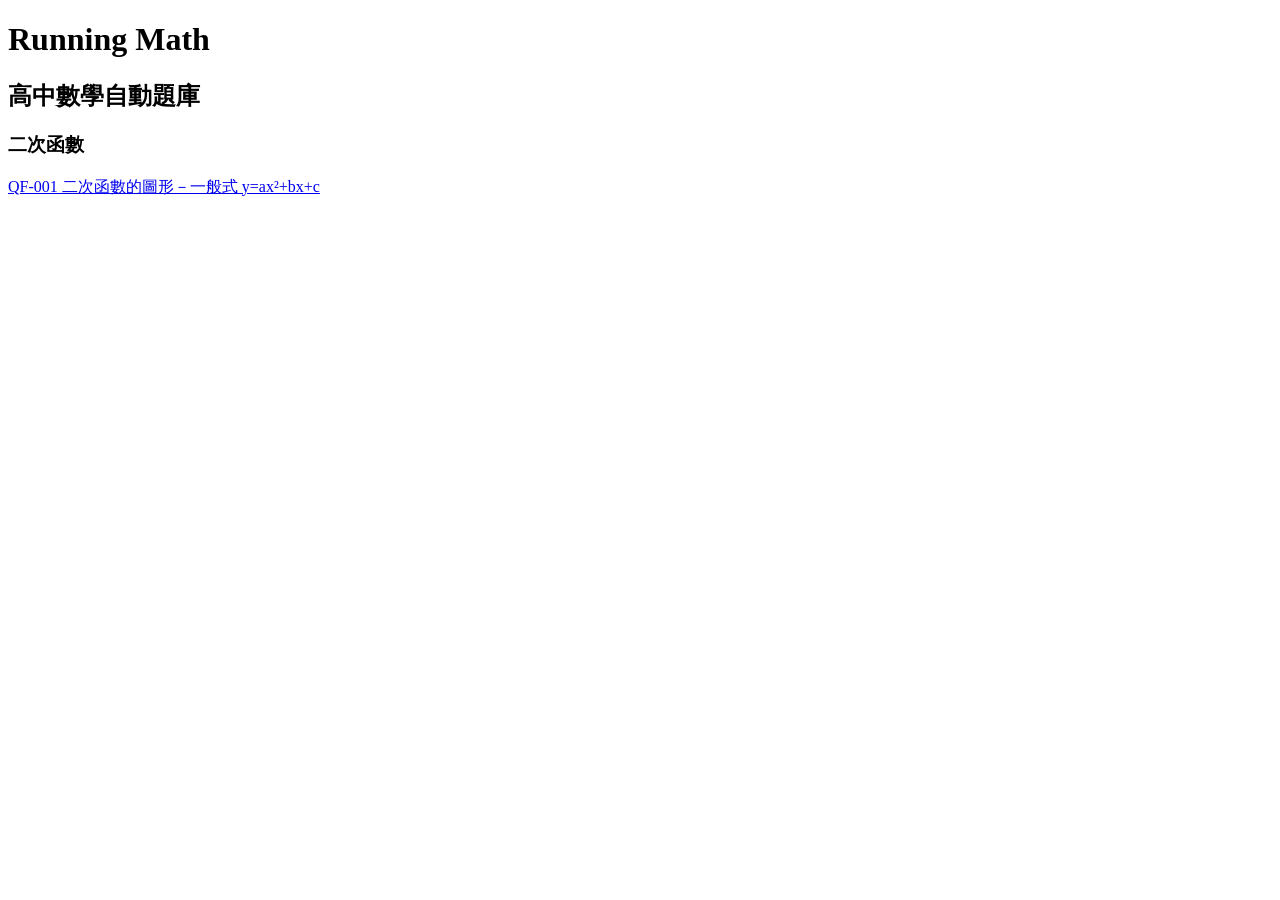
==== index.html @ 346856d3 "Create index.html" ====
<!DOCTYPE html>
<html lang="zh-Hant">
<head>
    <meta charset="UTF-8">
    <meta name="viewport" content="width=device-width, initial-scale=1.0">
    <title>Running Math</title>

    <link rel="stylesheet" href="css/main.css">
</head>
<body>

    <div class="container">

        <h1>Running Math</h1>

        <h2>高中數學自動題庫</h2>

        <div class="section">

            <h3>二次函數</h3>

            <a class="module-button"
               href="modules/qf001/index.html">

                QF-001 二次函數的圖形－一般式 y=ax²+bx+c

            </a>

        </div>

    </div>

</body>
</html>
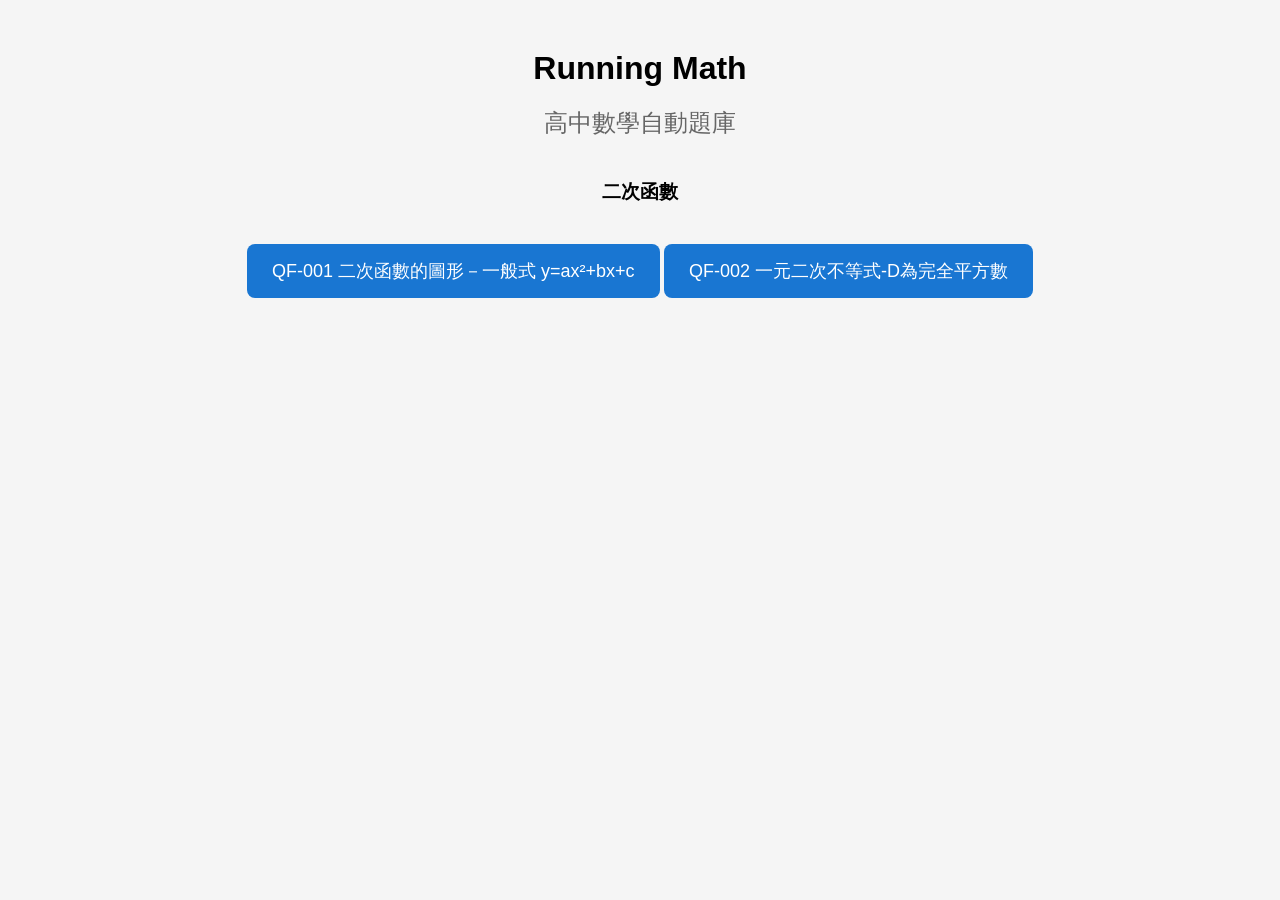
==== commit f2bef02a: "Update index.html" ====
--- a/index.html
+++ b/index.html
@@ -25,6 +25,14 @@
                 QF-001 二次函數的圖形－一般式 y=ax²+bx+c
 
             </a>
+            
+            <a class="module-button"
+               href="modules/qf002/index.html">
+
+                QF-002 一元二次不等式-D為完全平方數
+
+            </a>
+            
 
         </div>
 
--- a/css/main.css
+++ b/css/main.css
@@ -0,0 +1,45 @@
+body {
+    margin: 0;
+    padding: 0;
+    font-family: Arial, "Microsoft JhengHei", sans-serif;
+    background: #f5f5f5;
+}
+
+.container {
+    max-width: 900px;
+    margin: 50px auto;
+    text-align: center;
+}
+
+h1 {
+    margin-bottom: 10px;
+}
+
+h2 {
+    color: #666;
+    font-weight: normal;
+}
+
+.section {
+    margin-top: 40px;
+}
+
+.module-button {
+    display: inline-block;
+
+    margin-top: 20px;
+    padding: 15px 25px;
+
+    text-decoration: none;
+
+    background: #1976d2;
+    color: white;
+
+    border-radius: 8px;
+
+    font-size: 18px;
+}
+
+.module-button:hover {
+    background: #1565c0;
+}
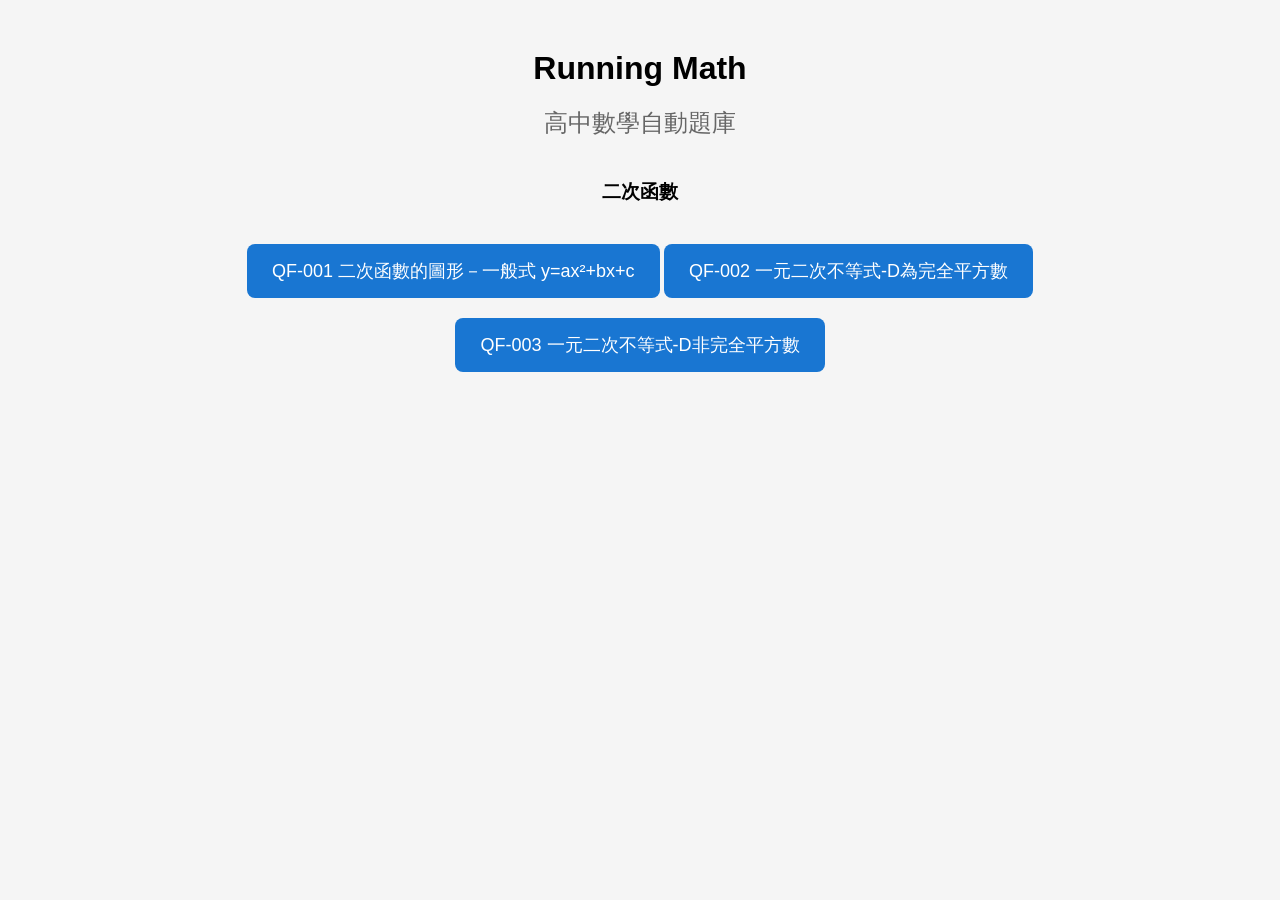
==== commit 5323e7ca: "Update index.html" ====
--- a/index.html
+++ b/index.html
@@ -32,7 +32,12 @@
                 QF-002 一元二次不等式-D為完全平方數
 
             </a>
-            
+            <a class="module-button"
+               href="modules/qf002/index.html">
+
+                QF-003 一元二次不等式-D非完全平方數
+
+            </a>
 
         </div>
 
